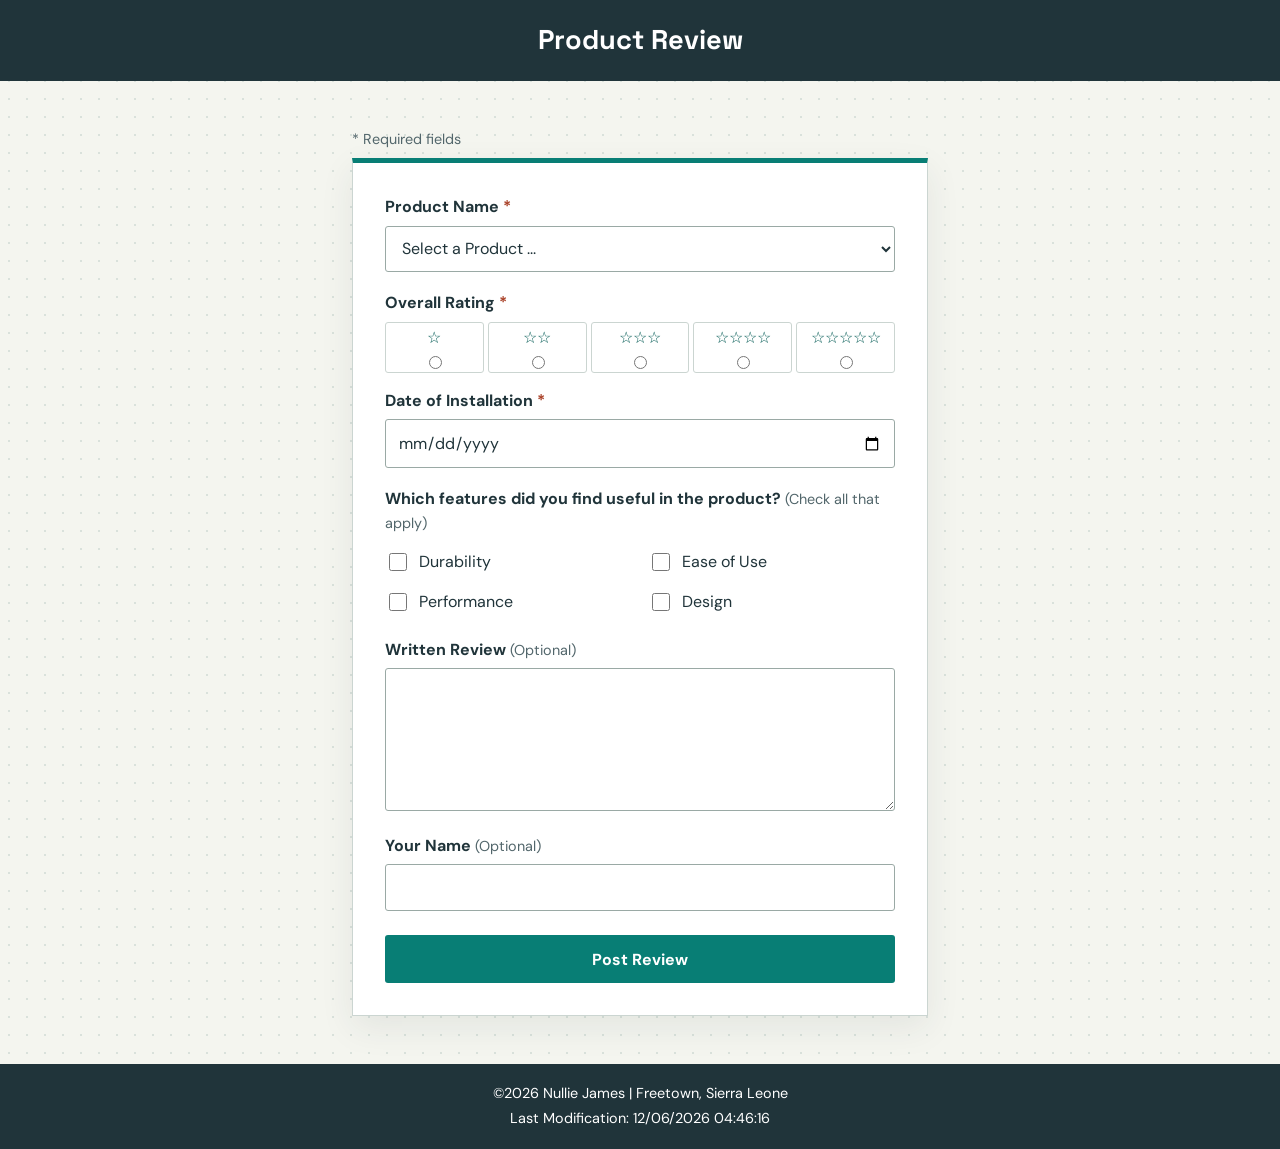
==== form.html @ fee816c5 "Add W05 product review form" ====
<!DOCTYPE html>
<html lang="en">

<head>
    <meta charset="UTF-8">
    <meta name="viewport" content="width=device-width, initial-scale=1.0">
    <meta name="description" content="Share your experience with a product.">
    <meta name="author" content="Nullie James">
    <title>Product Review | WDD131</title>
    <link rel="stylesheet" href="styles/form.css">
    <script src="scripts/form.js" defer></script>
</head>

<body>
    <header>
        <h1>Product Review</h1>
    </header>
    <main>
        <p class="required-note"><span aria-hidden="true">*</span> Required fields</p>
        <form action="review.html" method="get">
            <label for="product">Product Name <span class="required" aria-hidden="true">*</span></label>
            <select id="product" name="product" required>
                <option value="" disabled selected>Select a Product ...</option>
            </select>
            <input type="hidden" id="product-name" name="product-name">

            <fieldset class="rating-options">
                <legend>Overall Rating <span class="required" aria-hidden="true">*</span></legend>
                <div class="rating-list">
                    <label for="rating-1"><input type="radio" id="rating-1" name="rating" value="1" required> <span
                            aria-hidden="true">☆</span> <span class="visually-hidden">1 star</span></label>
                    <label for="rating-2"><input type="radio" id="rating-2" name="rating" value="2"> <span
                            aria-hidden="true">☆☆</span> <span class="visually-hidden">2 stars</span></label>
                    <label for="rating-3"><input type="radio" id="rating-3" name="rating" value="3"> <span
                            aria-hidden="true">☆☆☆</span> <span class="visually-hidden">3 stars</span></label>
                    <label for="rating-4"><input type="radio" id="rating-4" name="rating" value="4"> <span
                            aria-hidden="true">☆☆☆☆</span> <span class="visually-hidden">4 stars</span></label>
                    <label for="rating-5"><input type="radio" id="rating-5" name="rating" value="5"> <span
                            aria-hidden="true">☆☆☆☆☆</span> <span class="visually-hidden">5 stars</span></label>
                </div>
            </fieldset>

            <label for="installation-date">Date of Installation <span class="required"
                    aria-hidden="true">*</span></label>
            <input type="date" id="installation-date" name="installation-date" required>

            <fieldset class="features-options">
                <legend>Which features did you find useful in the product? <span class="optional">(Check all that
                        apply)</span></legend>
                <label for="durability"><input type="checkbox" id="durability" name="features" value="Durability">
                    Durability</label>
                <label for="ease-of-use"><input type="checkbox" id="ease-of-use" name="features" value="Ease of Use">
                    Ease of Use</label>
                <label for="performance"><input type="checkbox" id="performance" name="features" value="Performance">
                    Performance</label>
                <label for="design"><input type="checkbox" id="design" name="features" value="Design"> Design</label>
            </fieldset>

            <label for="written-review">Written Review <span class="optional">(Optional)</span></label>
            <textarea id="written-review" name="written-review" rows="5"></textarea>

            <label for="user-name">Your Name <span class="optional">(Optional)</span></label>
            <input type="text" id="user-name" name="user-name" autocomplete="name">

            <input class="submit-button" type="submit" value="Post Review">
        </form>
    </main>
    <footer>
        <p>&copy;<span id="currentyear"></span> Nullie James | Freetown, Sierra Leone</p>
        <p id="lastModified"></p>
    </footer>
</body>

</html>
---- styles/form.css ----
@import url('https://fonts.googleapis.com/css2?family=DM+Sans:wght@400;500;600;700&family=Space+Grotesk:wght@500;600;700&display=swap');

:root {
    color-scheme: light;
    --ink: #20343a;
    --muted: #52666b;
    --paper: #f4f5ef;
    --surface: #ffffff;
    --accent: #087e75;
    --accent-dark: #075d57;
    --line: #cbd5d1;
    --focus: #c04c2d;
}

* {
    box-sizing: border-box;
}

body {
    min-height: 100vh;
    margin: 0;
    display: flex;
    flex-direction: column;
    background-color: var(--paper);
    background-image: radial-gradient(#d9e1db 0.75px, transparent 0.75px);
    background-size: 18px 18px;
    color: var(--ink);
    font-family: 'DM Sans', sans-serif;
    line-height: 1.5;
}

header {
    padding: 1.25rem 1rem;
    background: var(--ink);
    color: #fff;
    text-align: center;
}

h1,
h2 {
    margin: 0;
    font-family: 'Space Grotesk', sans-serif;
}

h1 {
    font-size: 1.7rem;
}

main {
    width: min(100% - 2rem, 36rem);
    margin: 2rem auto;
    flex: 1;
}

.required-note {
    margin: 0 0 0.5rem;
    color: var(--muted);
    font-size: 0.9rem;
}

.required {
    color: #a83e24;
    font-weight: 700;
}

form,
.confirmation {
    padding: clamp(1.25rem, 5vw, 2rem);
    border: 1px solid var(--line);
    border-top: 5px solid var(--accent);
    background: var(--surface);
    box-shadow: 0 12px 32px rgb(32 52 58 / 8%);
}

form>label,
fieldset legend {
    display: block;
    margin: 1rem 0 0.4rem;
    font-weight: 700;
}

form>label:first-child {
    margin-top: 0;
}

select,
input[type="date"],
input[type="text"],
textarea {
    width: 100%;
    min-height: 2.9rem;
    padding: 0.65rem 0.75rem;
    border: 1px solid #9aa9a5;
    border-radius: 3px;
    background: #fff;
    color: var(--ink);
    font: inherit;
}

textarea {
    min-height: 7rem;
    resize: vertical;
}

fieldset {
    min-width: 0;
    margin: 1.2rem 0 0;
    padding: 0;
    border: 0;
}

fieldset legend {
    padding: 0;
}

.rating-list {
    display: grid;
    grid-template-columns: repeat(5, minmax(0, 1fr));
    gap: 0.25rem;
}

.rating-list label {
    display: flex;
    min-height: 3.2rem;
    flex-direction: column-reverse;
    align-items: center;
    justify-content: center;
    gap: 0.15rem;
    border: 1px solid var(--line);
    border-radius: 3px;
    color: var(--accent-dark);
    cursor: pointer;
    font-size: 1rem;
}

.rating-list input,
.features-options input {
    accent-color: var(--accent);
}

.features-options label {
    display: flex;
    min-height: 2.5rem;
    align-items: center;
    gap: 0.6rem;
    padding: 0.25rem 0;
}

.features-options input {
    width: 1.1rem;
    height: 1.1rem;
}

.optional {
    color: var(--muted);
    font-size: 0.9rem;
    font-weight: 400;
}

.submit-button {
    width: 100%;
    min-height: 3rem;
    margin-top: 1.5rem;
    border: 0;
    border-radius: 3px;
    background: var(--accent);
    color: #fff;
    cursor: pointer;
    font: 700 1rem 'DM Sans', sans-serif;
}

.submit-button:hover,
.submit-button:focus-visible {
    background: var(--accent-dark);
}

select:focus-visible,
input:focus-visible,
textarea:focus-visible,
a:focus-visible,
button:focus-visible {
    outline: 3px solid var(--focus);
    outline-offset: 2px;
}

.confirmation h2 {
    font-size: 1.5rem;
}

#review-count {
    margin: 0.6rem 0 1.5rem;
    color: var(--muted);
}

dl {
    margin: 0 0 1.5rem;
}

dt {
    margin-top: 1rem;
    font-weight: 700;
}

dd {
    margin: 0.2rem 0 0;
    overflow-wrap: anywhere;
    white-space: pre-wrap;
}

.back-link {
    display: inline-block;
    color: var(--accent-dark);
    font-weight: 700;
}

.visually-hidden {
    position: absolute;
    width: 1px;
    height: 1px;
    overflow: hidden;
    clip-path: inset(50%);
    white-space: nowrap;
}

footer {
    padding: 1rem;
    background: var(--ink);
    color: #fff;
    text-align: center;
    font-size: 0.9rem;
}

footer p {
    margin: 0.2rem;
}

@media (min-width: 40rem) {
    main {
        margin-top: 3rem;
        margin-bottom: 3rem;
    }

    .features-options {
        display: grid;
        grid-template-columns: 1fr 1fr;
        column-gap: 1rem;
    }

    .features-options legend {
        grid-column: 1 / -1;
    }
}
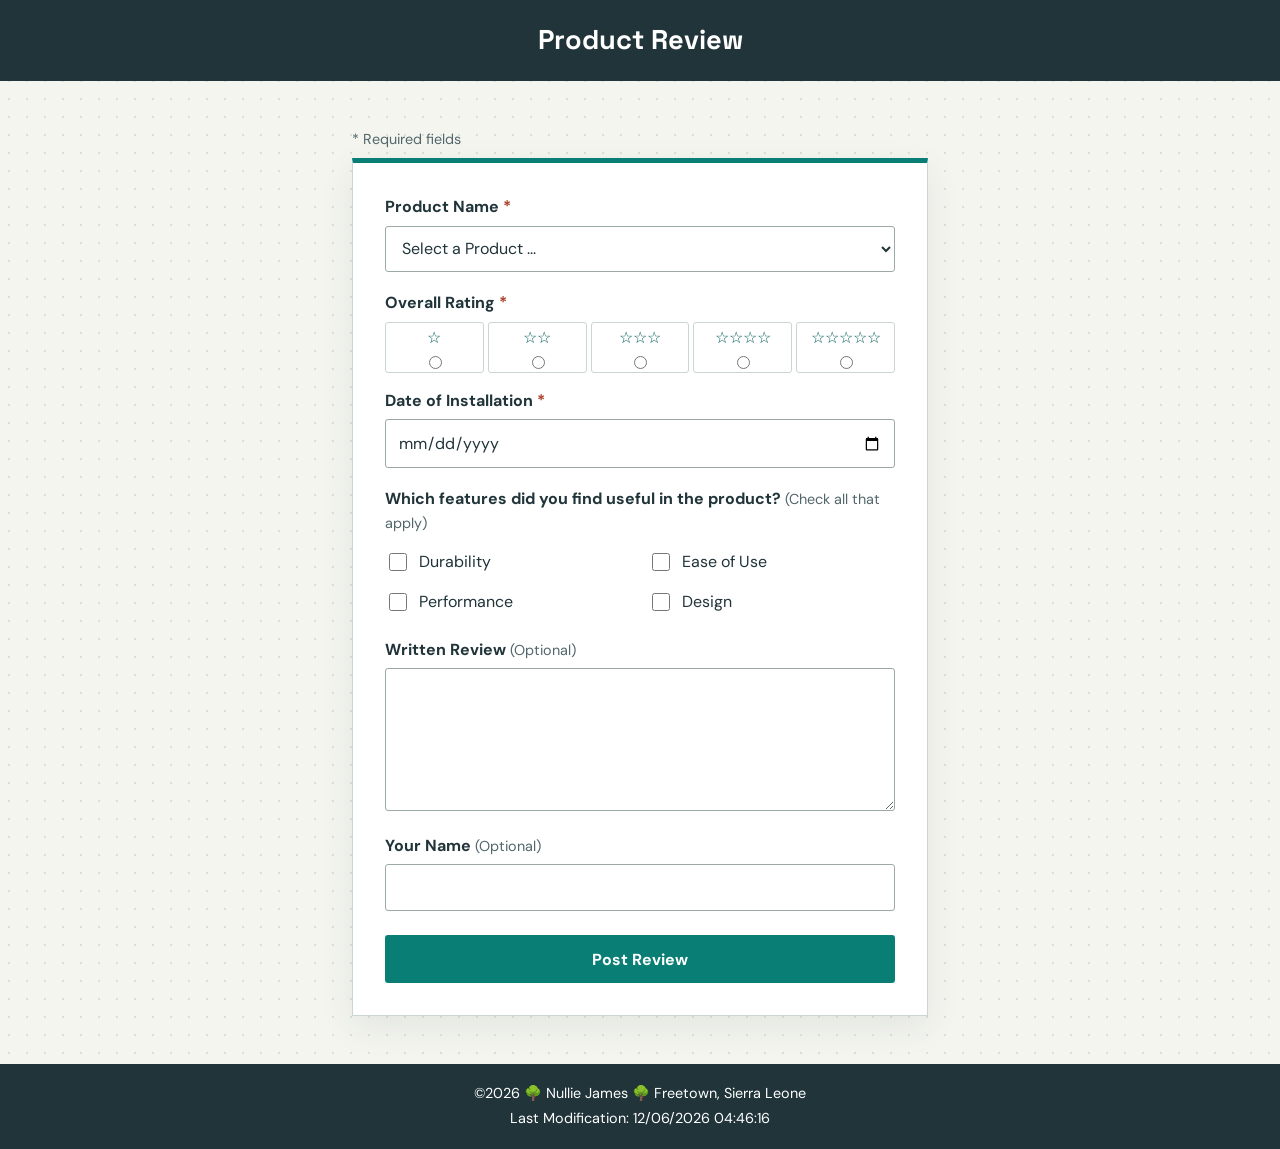
==== commit a5626985: "final assignment" ====
--- a/form.html
+++ b/form.html
@@ -66,7 +66,7 @@
         </form>
     </main>
     <footer>
-        <p>&copy;<span id="currentyear"></span> Nullie James | Freetown, Sierra Leone</p>
+        <p>&copy;<span id="currentyear"></span> 🌳 Nullie James 🌳 Freetown, Sierra Leone</p>
         <p id="lastModified"></p>
     </footer>
 </body>
